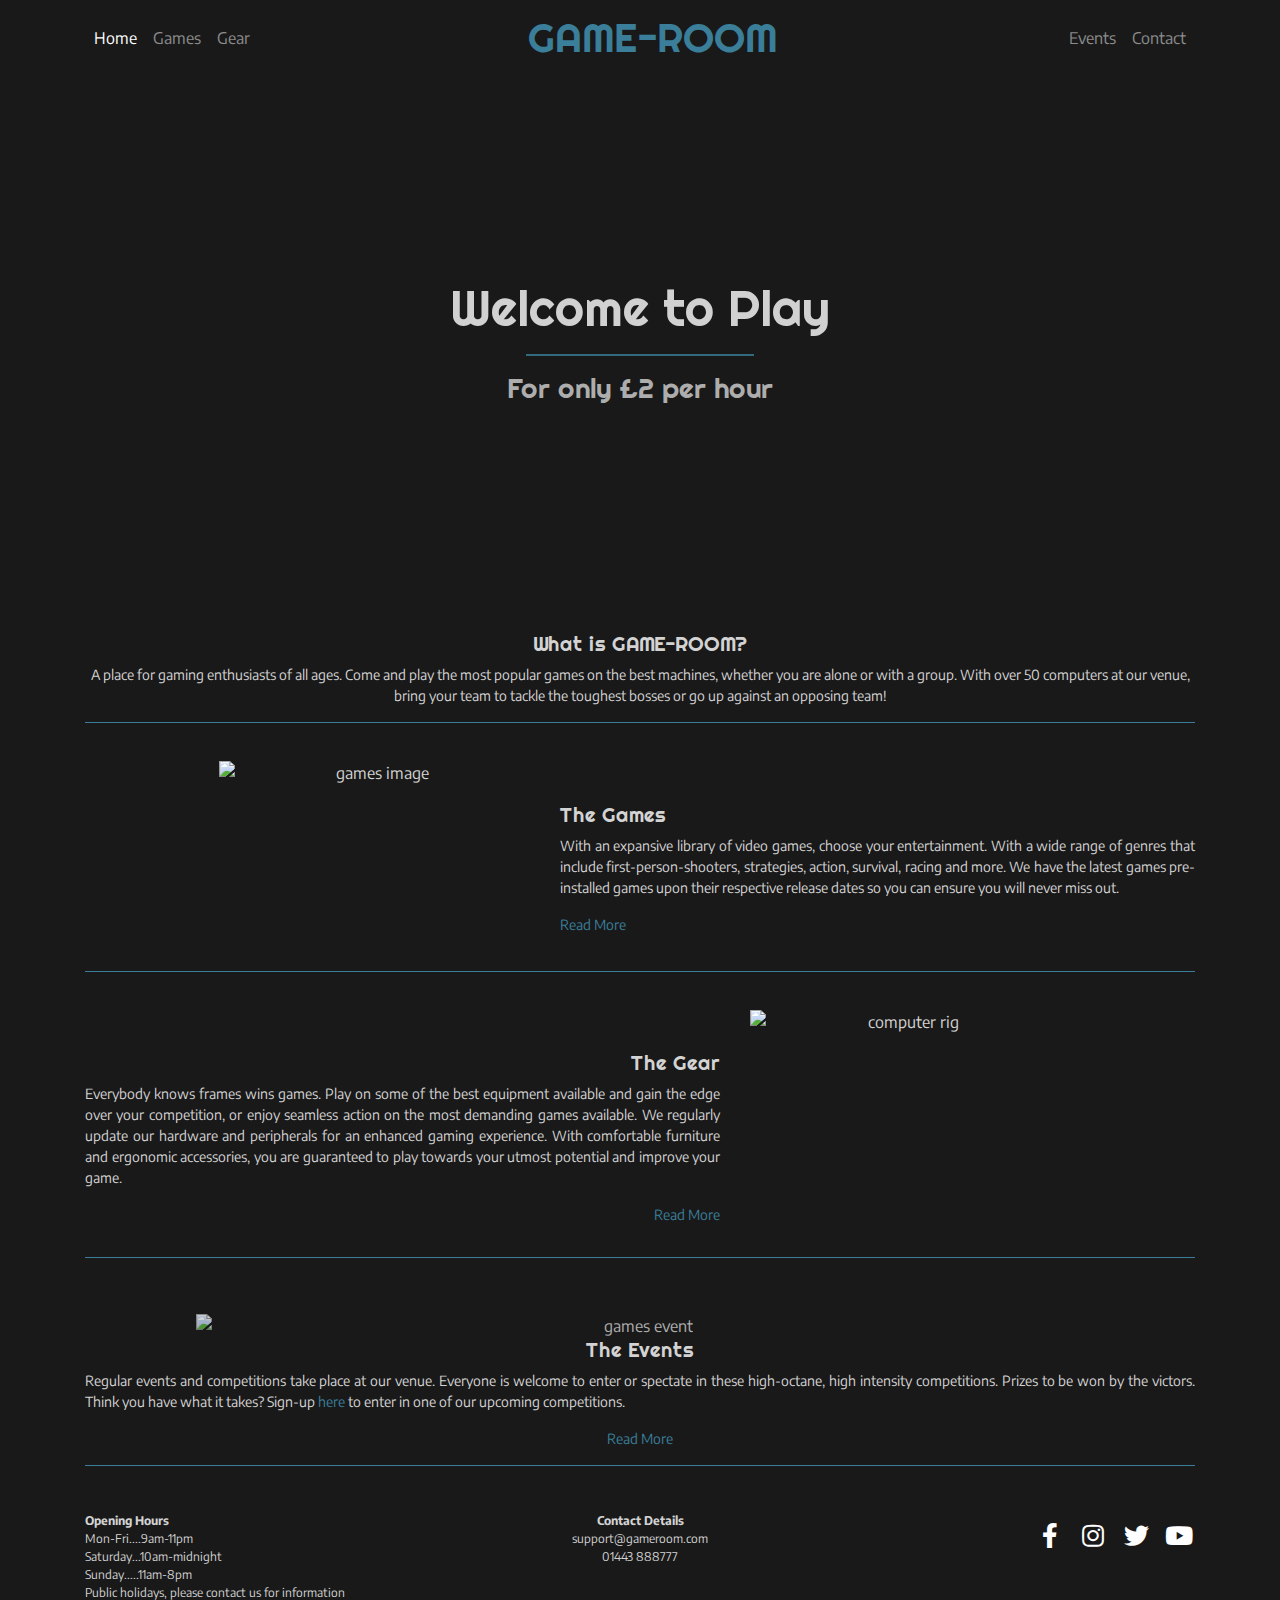
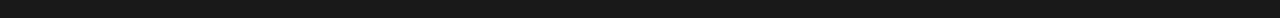
==== index.html @ 85dad790 "added content to games.htm page and carousel. Added a number of images to project." ====
<!DOCTYPE html>
<html lang="en">
<head>
    <meta charset="UTF-8">
    <meta name="viewport" content="width=device-width, initial-scale=1.0">
    <link rel="stylesheet" href="https://stackpath.bootstrapcdn.com/bootstrap/4.5.2/css/bootstrap.min.css">
    <link rel="stylesheet" href="https://use.fontawesome.com/releases/v5.14.0/css/all.css">
    <link rel="stylesheet" href="assets/css/style.css">
    <title>GAME-ROOM</title>
    
</head>
<body>
	<header>
		<nav class="container navbar w-100 navbar-expand-md navbar-dark ">
			<div class="navbar-collapse collapse order-1 order-md-0 dual-collapse2">
				<ul class="navbar-nav mx-auto text-center">
					<li class="nav-item active">
						<a class="nav-link" href="index.html">Home</a>
					</li>
					<li class="nav-item">
						<a class="nav-link" href="games.html">Games</a>
					</li>
					<li class="nav-item">
						<a class="nav-link" href="gear.html">Gear</a>
					</li>
				</ul>
			</div>
			<div class="container-fluid order-0 pl-0">
				<button class="float-left mt-2 navbar-toggler " type="button" data-toggle="collapse" data-target=".dual-collapse2">
				    <span class="navbar-toggler-icon"></span>
				</button>            
				<!-- Try to make TITLE centered and not collapsed-->
				<a class="title" href="index.html">GAME-ROOM</a>

			</div>
			<div class="navbar-collapse collapse order-3 dual-collapse2">
				<ul class="navbar-nav mx-auto text-center">
					<li class="nav-item">
						<a class="nav-link" href="events.html">Events</a>
					</li>
					<li class="nav-item">
						<a class="nav-link" href="contact.html">Contact</a>
					</li>
				</ul>
			</div>
		</nav>
    </header>
    <section>
        <div class="container-fluid home-image ">
            <div>
                 <h1 class="callout">Welcome to Play <br></h1>
                 <hr width="60%" style="border-width:2px;">
                 <h3>For only £2 per hour</h3>
            </div>
        </div>
    </section>
    <section>
        <div class="container page-desc mt-3">
                <h5>What is GAME-ROOM?</h5>
                <p class="text-center"> A place for gaming enthusiasts of all ages. Come and play the most popular games on the best machines, whether you are alone or with a group. With over 50 computers at our venue, bring your team to tackle the toughest bosses or go up against an opposing team! </p>
        </div>
    </section>
    <section>
        <div class="container games-desc">
            <hr> <!-- horizontal line break-->
            <div class="row">
                <div class="col-sm-12 col-md-5">
                    <img src="assets/images/gameslist.png" alt="games image" width="70%" class="gameslist-image">
                </div>
                <div class="col-sm-12 col-md-7">
                    <h5>The Games</h5>
                    <p> With an expansive library of video games, choose your entertainment. With a wide range of genres that include first-person-shooters, strategies, action, survival, racing and more. We have the latest games pre-installed games upon their respective release dates so you can ensure you will never miss out.</p>
                    <p class="text-center text-md-left"><a href="games.html">Read More</a></p>
                </div>
            </div>
        </div>
    </section>
    <section>
        <div class="container gear-desc">
            <hr>
            <div class="row">
                <div class="col-sm-12 col-md-5 order-md-2"> 
                    <img src="assets/images/gear1.jpg" alt="computer rig" width="70%" class="gear-home-image">
                </div>
                <div class="col-sm-12 col-md-7 order-md-1"> 
                    <h5>The Gear</h5>
                    <p>Everybody knows frames wins games. Play on some of the best equipment available and gain the edge over your competition, or enjoy seamless action on the most demanding games available. We regularly update our hardware and peripherals for an enhanced gaming experience. With comfortable furniture and ergonomic accessories, you are guaranteed to play towards your utmost potential and improve your game.</p>
                    <p class="text-center text-md-right"><a href="gear.html">Read More</a></p>
                </div>
            </div>
        </div>
    </section>
    <section>
        <div class="container events-desc text-center">
            <hr>
                <img src="assets/images/event.jpg" alt="games event" width="80%" class="event-home-image d-block mx-auto" >
                <h5>The Events</h5>
                <p>Regular events and competitions take place at our venue. Everyone is welcome to enter or spectate in these high-octane, high intensity competitions. Prizes to be won by the victors. Think you have what it takes? Sign-up <span><a href="events.html" target="_blank"> here</a></span> to enter in one of our upcoming competitions.</p>
                <p class="text-center"><a href="events.html">Read More</a></p>
            <hr>
        </div>
    </section>

    <footer>
        <section>
            <div class="container">
                <div class="row no-gutters">
					<div class="col d-none d-md-block text-left">
						<ul style="list-style-type:none;">
							<li><b>Opening Hours</b></li>
							<li>Mon-Fri....9am-11pm</li>
							<li>Saturday...10am-midnight</li>
                            <li>Sunday.....11am-8pm</li>
                            <li>Public holidays, please contact us for information</li>
						</ul>
                    </div>
                    <div class="col text-md-center">
						<ul style="list-style-type:none;">
							<li><b>Contact Details</b></li>
							<li>support@gameroom.com</li>
                            <li>01443 888777</li>			                     
						</ul>
                    </div>
					<div class="col text-right">
						<ul class="list-inline social-links">
							<li class="list-inline-item">
								<a target="_blank" href="//facebook.com">
									<i class="fab fa-facebook-f" aria-hidden="true"></i>
									<span class="sr-only">Facebook</span>
								</a>
							</li>
							<li class="list-inline-item">
								<a target="_blank" href="//instagram.com">
									<i class="fab fa-instagram" aria-hidden="true"></i>
									<span class="sr-only">Instagram</span>
								</a>
							</li>
							<li class="list-inline-item">
								<a target="_blank" href="//twitter.com">
									<i class="fab fa-twitter" aria-hidden="true"></i>
									<span class="sr-only">Twitter</span>
								</a>
							</li>
							<li class="list-inline-item">
								<a target="_blank" href="//youtube.com">
									<i class="fab fa-youtube" aria-hidden="true"></i>
									<span class="sr-only">YouTube</span>
								</a>
							</li>
						</ul>
					</div>
                </div>
            </div>
        </section>        

    
    </footer>

    <script src="https://code.jquery.com/jquery-3.5.1.slim.min.js" integrity="sha384-DfXdz2htPH0lsSSs5nCTpuj/zy4C+OGpamoFVy38MVBnE+IbbVYUew+OrCXaRkfj" crossorigin="anonymous"></script>
    <script src="https://cdn.jsdelivr.net/npm/popper.js@1.16.1/dist/umd/popper.min.js" integrity="sha384-9/reFTGAW83EW2RDu2S0VKaIzap3H66lZH81PoYlFhbGU+6BZp6G7niu735Sk7lN" crossorigin="anonymous"></script>
    <script src="https://stackpath.bootstrapcdn.com/bootstrap/4.5.2/js/bootstrap.min.js" integrity="sha384-B4gt1jrGC7Jh4AgTPSdUtOBvfO8shuf57BaghqFfPlYxofvL8/KUEfYiJOMMV+rV" crossorigin="anonymous"></script>

</body>
</html>
---- assets/css/style.css ----
@import url('https://fonts.googleapis.com/css2?family=Encode+Sans:wght@500&display=swap'); /*Encode Sans*/
/* below are 3 different font families */
@import url('https://fonts.googleapis.com/css2?family=Gugi&family=Monoton&family=Righteous&display=swap');


header {
    margin: 0;
    font-family: 'Righteous', sans-serif;
    }

.container {
    width: 100%;
    margin-top: 0px;
}

body {
    background-color:rgb(0, 0, 0, 0.9);
    color: #d3d3d3; 
    font-family: 'Encode Sans', sans-serif;
}


/*------------------------ Navigation Bar and Title */


.title {
    font-size: 40px;
    text-align: center;
    color: #3a7e99;
    font-weight: 500;
    padding-bottom: 0; 
    display: inline;  
    font-family: 'Righteous', sans-serif;
}


.title:hover {
    color: rgba(255, 255, 255, 0.8);
    text-decoration: none;
}

.navbar {
    font-family: 'Encode Sans', sans-serif;
}

.navbar .container-fluid {   /*this is to negate the default "display-flex" on title, and to center it on medium or higher devices*/
    display: inline; 
    text-align: center;
}


.navbar-dark .navbar-toggler {
    border-color: transparent;      /*--remove border from burger menu icon credit stack flow */
    
}

.nav-link:hover {                /*NOT WORKING*/
    color: #3a7e99;
}

.navbar-toggler-icon {
    vertical-align: initial;
}

.navbar-collapse {
    display: flex;
}

/*------------------------ Footer */

footer {
    font-size: 12px;
    padding-top: 30px;
    margin: 0;
}

footer, ul {
    padding-inline-start:0;
}

.social-links li a i {
    color: white;
    width: 32px;
    height: 32px;
    padding-top: 20px;
    font-size: 25px;
    line-height: 7px;
    text-align: center;
    transition: all 0.35s ease-in-out;
    -moz-transition: all 0.35s ease-in-out;
    -webkit-transition: all 0.35s ease-in-out;
    -o-transition: all 0.35s ease-in-out;
}

.social-links li a i:hover {
    color: #3a7e99;
}


/*------------------------ Images */

.home-image {
    height: 60vh;
    background: url('../images/home-page.jpg') no-repeat center center fixed;
    -webkit-background-size: cover;
    -moz-background-size: cover;
    -o-background-size: cover;
    background-size: cover;
    display: flex;
    align-items: center;
    justify-content: center;
    opacity:80% ;
    position: relative;
}

hr {
    border-color: #3a7e99;
}

.thegamesbg-image {
    height: 60vh;
    background: url('../images/thegames-bg.jpg') no-repeat center center fixed;
    -webkit-background-size: cover;
    -moz-background-size: cover;
    -o-background-size: cover;
    background-size: cover;
    display: flex;
    align-items: center;
    justify-content: center;
    opacity:80% ;
    position: relative;
}

.gameslist-image {
    position: relative; 
    /* float: right;      try to do only medium or large display*/
    margin-top: 5%;
    margin-bottom: 5%;
}

@media screen and (min-width: 768px) {
    .gameslist-image {
        float: right;
  }
}


.gear-home-image {
    position: relative; 
    /* float: left;  try to do only medium or large display*/
    margin-top: 5%;
    margin-bottom: 5%;
}

@media screen and (min-width: 768px) {
    .gear-home-image {
    float: left;
    }
}

.event-home-image {
    position: relative; 
    margin-top: 5%;
    
    
    opacity: 80%;
}

@media (max-width: 767px) {
    .carousel-item>img {
        height: 200px;
        
    }
}

@media (min-width: 768px) {
    .carousel-item>img {
        height: 300px;
    }
}

/*------------------------ Text */


.callout {
    font-size: 50px;
    text-align: center;
    color: white;
    font-weight: 500;
}

h1,
h2,
h3,
h4,
h5 {
    text-align: center;
    font-family: 'Righteous', sans-serif;
}


p {
    text-align: justify;
    font-size: 14px;
}

/* .page-desc {
    margin-top: 15px;
    text-align: center;
} */


.games-desc {
    /* margin-top: 20px; */
    text-align: center;
}

@media screen and (min-width: 768px) {
    .games-desc h5,
    .games-desc > a {
        text-align: left;
        margin-top: 10%;
    }
}

.gear-desc {
    margin-top: 20px;
    text-align: center;
}

@media screen and (min-width: 768px) {
    .gear-desc h5 {
        text-align: right;
        margin-top: 10%;
    }
}

.gear-desc p {
    text-align: justify;
}

p>a {
    color:  #3a7e99;
}

span>a {
    color:  #3a7e99;
}

p>a:hover {
    color: white;
    border-color: #3a7e99;
    text-decoration: none;
}

span>a:hover {
    color: white;
    border-color: #3a7e99;
    text-decoration: none;
}
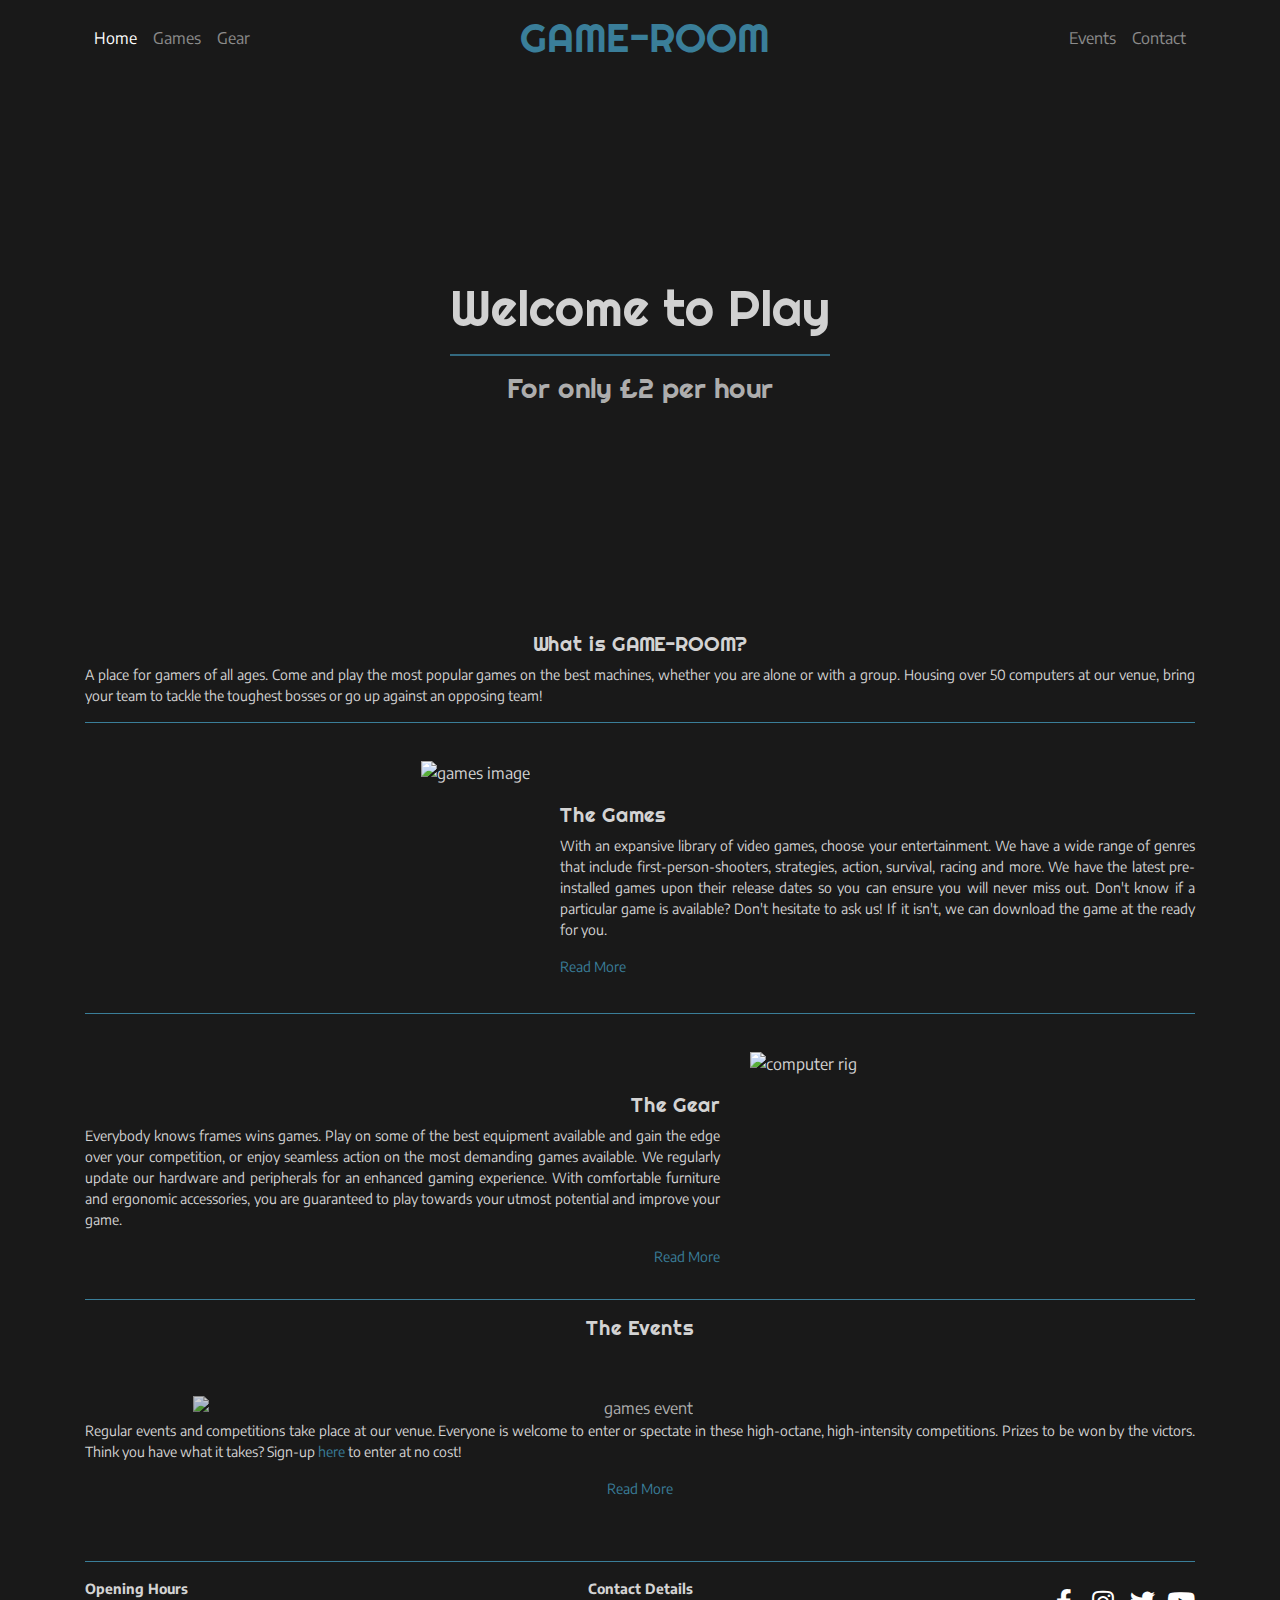
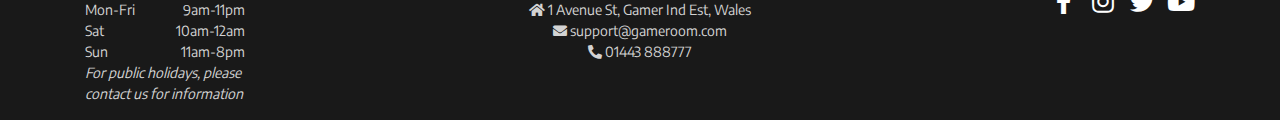
==== commit c3d21fbe: "Added address details on the footer. Also added more content to README.md" ====
--- a/index.html
+++ b/index.html
@@ -10,6 +10,7 @@
     
 </head>
 <body>
+    <!--Navigation bar with Title-->
 	<header>
 		<nav class="container navbar w-100 navbar-expand-md navbar-dark ">
 			<div class="navbar-collapse collapse order-1 order-md-0 dual-collapse2">
@@ -30,7 +31,7 @@
 				    <span class="navbar-toggler-icon"></span>
 				</button>            
 				<!-- Try to make TITLE centered and not collapsed-->
-				<a class="title" href="index.html">GAME-ROOM</a>
+				<a class="title pr-3" href="index.html">GAME-ROOM</a>
 
 			</div>
 			<div class="navbar-collapse collapse order-3 dual-collapse2">
@@ -45,42 +46,50 @@
 			</div>
 		</nav>
     </header>
+
+    <!--Hero image and callout-->
     <section>
         <div class="container-fluid home-image ">
             <div>
                  <h1 class="callout">Welcome to Play <br></h1>
-                 <hr width="60%" style="border-width:2px;">
-                 <h3>For only £2 per hour</h3>
+                 <hr class="line-sep w-60" style="border-width:2px;">
+                 <h3 class="cost">For only £2 per hour</h3>
             </div>
         </div>
     </section>
+
+    <!--desciption of venue-->
     <section>
         <div class="container page-desc mt-3">
                 <h5>What is GAME-ROOM?</h5>
-                <p class="text-center"> A place for gaming enthusiasts of all ages. Come and play the most popular games on the best machines, whether you are alone or with a group. With over 50 computers at our venue, bring your team to tackle the toughest bosses or go up against an opposing team! </p>
+                <p class="text-justify"> A place for gamers of all ages. Come and play the most popular games on the best machines, whether you are alone or with a group. Housing over 50 computers at our venue, bring your team to tackle the toughest bosses or go up against an opposing team! </p>
         </div>
     </section>
+
+    <!--brief description of games-->
     <section>
         <div class="container games-desc">
             <hr> <!-- horizontal line break-->
             <div class="row">
-                <div class="col-sm-12 col-md-5">
-                    <img src="assets/images/gameslist.png" alt="games image" width="70%" class="gameslist-image">
+                <div class="col-sm-12 col-md-5 text-center">
+                    <img src="assets/images/gameslist.png" alt="games image" class="gameslist-image">
                 </div>
                 <div class="col-sm-12 col-md-7">
                     <h5>The Games</h5>
-                    <p> With an expansive library of video games, choose your entertainment. With a wide range of genres that include first-person-shooters, strategies, action, survival, racing and more. We have the latest games pre-installed games upon their respective release dates so you can ensure you will never miss out.</p>
+                    <p> With an expansive library of video games, choose your entertainment. We have a wide range of genres that include first-person-shooters, strategies, action, survival, racing and more. We have the latest pre-installed games upon their release dates so you can ensure you will never miss out. Don't know if a particular game is available? Don't hesitate to ask us! If it isn't, we can download the game at the ready for you.</p>
                     <p class="text-center text-md-left"><a href="games.html">Read More</a></p>
                 </div>
             </div>
         </div>
     </section>
+
+    <!--brief description of gear-->
     <section>
-        <div class="container gear-desc">
+        <div class="container gear-desc text-center">
             <hr>
             <div class="row">
                 <div class="col-sm-12 col-md-5 order-md-2"> 
-                    <img src="assets/images/gear1.jpg" alt="computer rig" width="70%" class="gear-home-image">
+                    <img src="assets/images/gear3.jpg" alt="computer rig" class="gear-home-image">
                 </div>
                 <div class="col-sm-12 col-md-7 order-md-1"> 
                     <h5>The Gear</h5>
@@ -88,73 +97,74 @@
                     <p class="text-center text-md-right"><a href="gear.html">Read More</a></p>
                 </div>
             </div>
-        </div>
-    </section>
-    <section>
-        <div class="container events-desc text-center">
-            <hr>
-                <img src="assets/images/event.jpg" alt="games event" width="80%" class="event-home-image d-block mx-auto" >
-                <h5>The Events</h5>
-                <p>Regular events and competitions take place at our venue. Everyone is welcome to enter or spectate in these high-octane, high intensity competitions. Prizes to be won by the victors. Think you have what it takes? Sign-up <span><a href="events.html" target="_blank"> here</a></span> to enter in one of our upcoming competitions.</p>
-                <p class="text-center"><a href="events.html">Read More</a></p>
             <hr>
         </div>
     </section>
-
-    <footer>
-        <section>
-            <div class="container">
-                <div class="row no-gutters">
-					<div class="col d-none d-md-block text-left">
-						<ul style="list-style-type:none;">
-							<li><b>Opening Hours</b></li>
-							<li>Mon-Fri....9am-11pm</li>
-							<li>Saturday...10am-midnight</li>
-                            <li>Sunday.....11am-8pm</li>
-                            <li>Public holidays, please contact us for information</li>
-						</ul>
-                    </div>
-                    <div class="col text-md-center">
-						<ul style="list-style-type:none;">
-							<li><b>Contact Details</b></li>
-							<li>support@gameroom.com</li>
-                            <li>01443 888777</li>			                     
-						</ul>
-                    </div>
-					<div class="col text-right">
-						<ul class="list-inline social-links">
-							<li class="list-inline-item">
-								<a target="_blank" href="//facebook.com">
-									<i class="fab fa-facebook-f" aria-hidden="true"></i>
-									<span class="sr-only">Facebook</span>
-								</a>
-							</li>
-							<li class="list-inline-item">
-								<a target="_blank" href="//instagram.com">
-									<i class="fab fa-instagram" aria-hidden="true"></i>
-									<span class="sr-only">Instagram</span>
-								</a>
-							</li>
-							<li class="list-inline-item">
-								<a target="_blank" href="//twitter.com">
-									<i class="fab fa-twitter" aria-hidden="true"></i>
-									<span class="sr-only">Twitter</span>
-								</a>
-							</li>
-							<li class="list-inline-item">
-								<a target="_blank" href="//youtube.com">
-									<i class="fab fa-youtube" aria-hidden="true"></i>
-									<span class="sr-only">YouTube</span>
-								</a>
-							</li>
-						</ul>
-					</div>
-                </div>
-            </div>
-        </section>        
-
     
-    </footer>
+     <!--brief description of events-->
+    <section>
+        <div class="container events-desc text-center ">
+            <h5>The Events</h5>
+            <img src="assets/images/event.jpg" alt="games event" class="col-md-10 event-home-image d-block mx-auto w-100">
+            <p>Regular events and competitions take place at our venue. Everyone is welcome to enter or spectate in these high-octane, high-intensity competitions. Prizes to be won by the victors. Think you have what it takes? Sign-up <span><a href="events.html" target="_blank"> here</a></span> to enter at no cost!</p>
+            <p class="text-center"><a href="events.html">Read More</a></p>
+        </div>
+    </section>
+        
+    <!--footer with opening times, contact details and social media links-->
+	<footer>
+		<div class="container">
+			<hr>
+			<div class="row">
+				<div class="col-sm-5 col-md-3 col-lg-2 w-50 text-left mx-auto ml-lg-0 ">
+					<ul style="list-style-type:none;">
+						<li class="text-center text-lg-left"><b>Opening Hours</b></li>
+						<li><span>Mon-Fri</span> <span class="float-right">9am-11pm</span></li>
+						<li><span>Sat</span> <span class="float-right">10am-12am</span></li>
+						<li><span>Sun</span> <span class="float-right">11am-8pm</span></li>
+						<li class="text-center text-lg-left"><em>For public holidays, please contact us for information</em>
+						</li>
+					</ul>
+				</div>
+				<div class="col-sm-12 col-lg-6 text-center">
+					<ul style="list-style-type:none;">
+						<li><b>Contact Details</b></li>
+                        <li><i class="fas fa-home"></i> 1 Avenue St, Gamer Ind Est, Wales</li>
+						<li><i class="fas fa-envelope"></i> support@gameroom.com</li>
+						<li><i class="fas fa-phone-alt"></i> 01443 888777</li>
+					</ul>
+				</div>
+				<div class="col-sm-12 col-lg-3 text-center text-lg-right">
+					<ul class="list-inline social-links">
+						<li class="list-inline-item">
+							<a target="_blank" href="//facebook.com">
+								<i class="fab fa-facebook-f" aria-hidden="true"></i>
+								<span class="sr-only">Facebook</span>
+							</a>
+						</li>
+						<li class="list-inline-item">
+							<a target="_blank" href="//instagram.com">
+								<i class="fab fa-instagram" aria-hidden="true"></i>
+								<span class="sr-only">Instagram</span>
+							</a>
+						</li>
+						<li class="list-inline-item">
+							<a target="_blank" href="//twitter.com">
+								<i class="fab fa-twitter" aria-hidden="true"></i>
+								<span class="sr-only">Twitter</span>
+							</a>
+						</li>
+						<li class="list-inline-item">
+							<a target="_blank" href="//youtube.com">
+								<i class="fab fa-youtube" aria-hidden="true"></i>
+								<span class="sr-only">YouTube</span>
+							</a>
+						</li>
+					</ul>
+				</div>
+			</div>
+		</div>
+	</footer>
 
     <script src="https://code.jquery.com/jquery-3.5.1.slim.min.js" integrity="sha384-DfXdz2htPH0lsSSs5nCTpuj/zy4C+OGpamoFVy38MVBnE+IbbVYUew+OrCXaRkfj" crossorigin="anonymous"></script>
     <script src="https://cdn.jsdelivr.net/npm/popper.js@1.16.1/dist/umd/popper.min.js" integrity="sha384-9/reFTGAW83EW2RDu2S0VKaIzap3H66lZH81PoYlFhbGU+6BZp6G7niu735Sk7lN" crossorigin="anonymous"></script>
--- a/assets/css/style.css
+++ b/assets/css/style.css
@@ -69,7 +69,7 @@
 /*------------------------ Footer */
 
 footer {
-    font-size: 12px;
+    font-size: 14px;
     padding-top: 30px;
     margin: 0;
 }
@@ -80,8 +80,8 @@
 
 .social-links li a i {
     color: white;
-    width: 32px;
-    height: 32px;
+    width: 28px;
+    height: 28px;
     padding-top: 20px;
     font-size: 25px;
     line-height: 7px;
@@ -131,6 +131,20 @@
     position: relative;
 }
 
+.thegearbg-image {
+    height: 60vh;
+    background: url('../images/gear2.jpg') no-repeat center center fixed;
+    -webkit-background-size: cover;
+    -moz-background-size: cover;
+    -o-background-size: cover;
+    background-size: cover;
+    display: flex;
+    align-items: center;
+    justify-content: center;
+    opacity:80% ;
+    position: relative;
+}
+
 .gameslist-image {
     position: relative; 
     /* float: right;      try to do only medium or large display*/
@@ -193,7 +207,8 @@
 h2,
 h3,
 h4,
-h5 {
+h5,
+h6 {
     text-align: center;
     font-family: 'Righteous', sans-serif;
 }
@@ -204,14 +219,7 @@
     font-size: 14px;
 }
 
-/* .page-desc {
-    margin-top: 15px;
-    text-align: center;
-} */
-
-
 .games-desc {
-    /* margin-top: 20px; */
     text-align: center;
 }
 
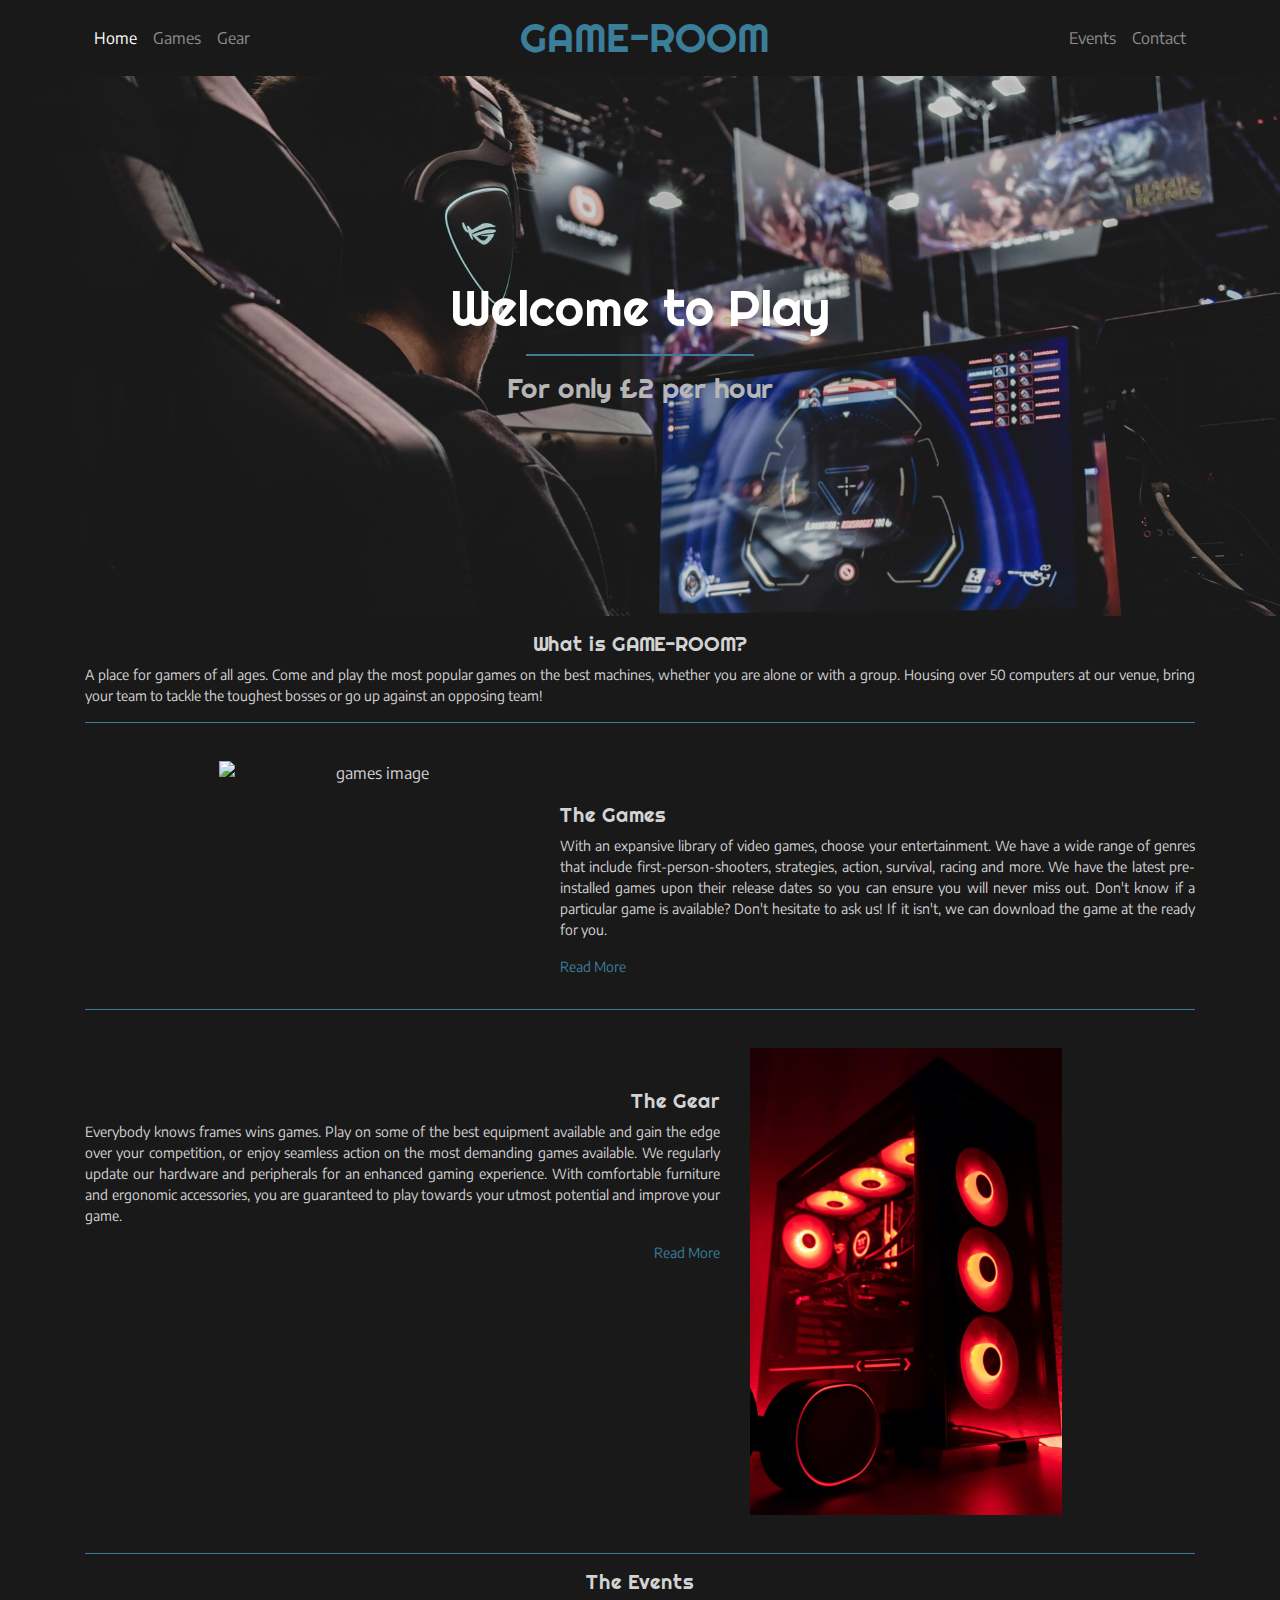
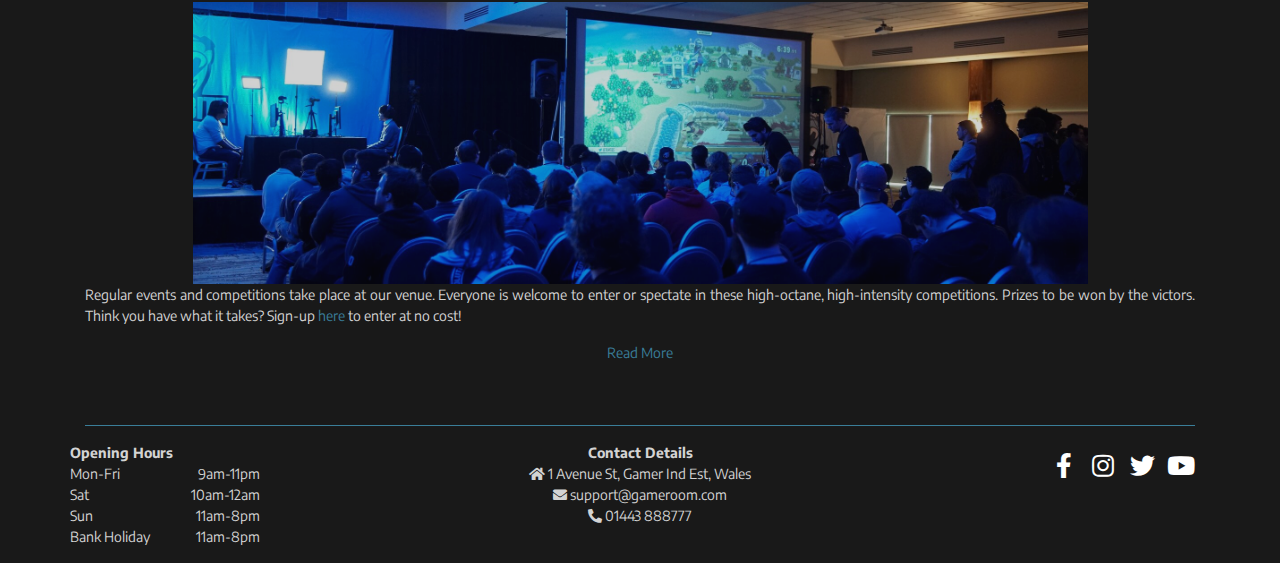
==== commit c76e3164: "Adjusted CSS and grouped multiple properties for background images with use of ID and Classes. Adjus" ====
--- a/index.html
+++ b/index.html
@@ -7,7 +7,6 @@
     <link rel="stylesheet" href="https://use.fontawesome.com/releases/v5.14.0/css/all.css">
     <link rel="stylesheet" href="assets/css/style.css">
     <title>GAME-ROOM</title>
-    
 </head>
 <body>
     <!--Navigation bar with Title-->
@@ -26,14 +25,15 @@
 					</li>
 				</ul>
 			</div>
+
 			<div class="container-fluid order-0 pl-0">
 				<button class="float-left mt-2 navbar-toggler " type="button" data-toggle="collapse" data-target=".dual-collapse2">
 				    <span class="navbar-toggler-icon"></span>
 				</button>            
 				<!-- Try to make TITLE centered and not collapsed-->
 				<a class="title pr-3" href="index.html">GAME-ROOM</a>
+			</div>
 
-			</div>
 			<div class="navbar-collapse collapse order-3 dual-collapse2">
 				<ul class="navbar-nav mx-auto text-center">
 					<li class="nav-item">
@@ -49,11 +49,11 @@
 
     <!--Hero image and callout-->
     <section>
-        <div class="container-fluid home-image ">
+        <div class="container-fluid hero-image" id="home-bg">
             <div>
-                 <h1 class="callout">Welcome to Play <br></h1>
-                 <hr class="line-sep w-60" style="border-width:2px;">
-                 <h3 class="cost">For only £2 per hour</h3>
+                <h1 class="callout">Welcome to Play <br></h1>
+                <hr class="line-sep w-60" style="border-width:2px;">
+                <h3 class="cost">For only £2 per hour</h3>
             </div>
         </div>
     </section>
@@ -72,7 +72,7 @@
             <hr> <!-- horizontal line break-->
             <div class="row">
                 <div class="col-sm-12 col-md-5 text-center">
-                    <img src="assets/images/gameslist.png" alt="games image" class="gameslist-image">
+                    <img src="assets/images/gameslist.png" alt="games image" class="home-section" id="gameslist-image">
                 </div>
                 <div class="col-sm-12 col-md-7">
                     <h5>The Games</h5>
@@ -89,7 +89,7 @@
             <hr>
             <div class="row">
                 <div class="col-sm-12 col-md-5 order-md-2"> 
-                    <img src="assets/images/gear3.jpg" alt="computer rig" class="gear-home-image">
+                    <img src="assets/images/gear3.jpg" alt="computer rig" class="home-section" id="gear-home-image">
                 </div>
                 <div class="col-sm-12 col-md-7 order-md-1"> 
                     <h5>The Gear</h5>
@@ -116,13 +116,13 @@
 		<div class="container">
 			<hr>
 			<div class="row">
-				<div class="col-sm-5 col-md-3 col-lg-2 w-50 text-left mx-auto ml-lg-0 ">
+				<div class="col-sm-6 col-md-3 col-lg-2 w-50 text-left mx-auto px-0 ml-lg-0 ">
 					<ul style="list-style-type:none;">
 						<li class="text-center text-lg-left"><b>Opening Hours</b></li>
 						<li><span>Mon-Fri</span> <span class="float-right">9am-11pm</span></li>
 						<li><span>Sat</span> <span class="float-right">10am-12am</span></li>
 						<li><span>Sun</span> <span class="float-right">11am-8pm</span></li>
-						<li class="text-center text-lg-left"><em>For public holidays, please contact us for information</em>
+						<li><span>Bank Holiday</span> <span class="float-right">11am-8pm</span></li>
 						</li>
 					</ul>
 				</div>
--- a/assets/css/style.css
+++ b/assets/css/style.css
@@ -1,7 +1,5 @@
-@import url('https://fonts.googleapis.com/css2?family=Encode+Sans:wght@500&display=swap'); /*Encode Sans*/
-/* below are 3 different font families */
-@import url('https://fonts.googleapis.com/css2?family=Gugi&family=Monoton&family=Righteous&display=swap');
-
+@import url('https://fonts.googleapis.com/css2?family=Encode+Sans:wght@500&display=swap');
+@import url('https://fonts.googleapis.com/css2?family=Righteous&display=swap');
 
 header {
     margin: 0;
@@ -19,9 +17,7 @@
     font-family: 'Encode Sans', sans-serif;
 }
 
-
 /*------------------------ Navigation Bar and Title */
-
 
 .title {
     font-size: 40px;
@@ -29,13 +25,11 @@
     color: #3a7e99;
     font-weight: 500;
     padding-bottom: 0; 
-    display: inline;  
     font-family: 'Righteous', sans-serif;
 }
 
-
 .title:hover {
-    color: rgba(255, 255, 255, 0.8);
+    color: #ffffffcc;
     text-decoration: none;
 }
 
@@ -48,14 +42,8 @@
     text-align: center;
 }
 
-
 .navbar-dark .navbar-toggler {
     border-color: transparent;      /*--remove border from burger menu icon credit stack flow */
-    
-}
-
-.nav-link:hover {                /*NOT WORKING*/
-    color: #3a7e99;
 }
 
 .navbar-toggler-icon {
@@ -75,7 +63,7 @@
 }
 
 footer, ul {
-    padding-inline-start:0;
+    padding-inline-start: 0; /* This property was flagged as invalid, but I see that this is currently in experimental stage, also provide link */
 }
 
 .social-links li a i {
@@ -96,94 +84,130 @@
     color: #3a7e99;
 }
 
-
 /*------------------------ Images */
 
-.home-image {
+hr {
+    border-color: #3a7e99;
+}
+
+.hero-image {
+    position: relative;
     height: 60vh;
-    background: url('../images/home-page.jpg') no-repeat center center fixed;
-    -webkit-background-size: cover;
-    -moz-background-size: cover;
-    -o-background-size: cover;
-    background-size: cover;
     display: flex;
     align-items: center;
     justify-content: center;
-    opacity:80% ;
-    position: relative;
-}
-
-hr {
-    border-color: #3a7e99;
-}
-
-.thegamesbg-image {
-    height: 60vh;
+}
+
+#home-bg::before {
+    content: "";
+    background: url('../images/home-page.jpg') no-repeat center center fixed;
+    -webkit-background-size: cover;
+    -moz-background-size: cover;
+    -o-background-size: cover;
+    background-size: cover;
+    position: absolute;
+    top: 0;
+    right: 0;
+    bottom: 0;
+    left: 0;
+    opacity: 0.8;
+}
+
+#thegames-bg::before {
+    content: "";
     background: url('../images/thegames-bg.jpg') no-repeat center center fixed;
     -webkit-background-size: cover;
     -moz-background-size: cover;
     -o-background-size: cover;
     background-size: cover;
-    display: flex;
-    align-items: center;
-    justify-content: center;
-    opacity:80% ;
-    position: relative;
-}
-
-.thegearbg-image {
-    height: 60vh;
+    position: absolute;
+    top: 0;
+    right: 0;
+    bottom: 0;
+    left: 0;
+    opacity: 0.6;
+}
+
+#thegear-bg::before {
+    content: "";
     background: url('../images/gear2.jpg') no-repeat center center fixed;
     -webkit-background-size: cover;
     -moz-background-size: cover;
     -o-background-size: cover;
     background-size: cover;
-    display: flex;
-    align-items: center;
-    justify-content: center;
-    opacity:80% ;
-    position: relative;
-}
-
-.gameslist-image {
+    position: absolute;
+    top: 0;
+    right: 0;
+    bottom: 0;
+    left: 0;
+    opacity: 0.4;
+}
+
+#events-bg::before {
+    content: "";
+    background: url('../images/eventsbg.jpg') no-repeat center center fixed;
+    -webkit-background-size: cover;
+    -moz-background-size: cover;
+    -o-background-size: cover;
+    background-size: cover;
+    position: absolute;
+    top: 0;
+    right: 0;
+    bottom: 0;
+    left: 0;
+    opacity: 0.5;
+}
+
+#contact-bg::before {
+    content: "";
+    background: url('../images/contact.jpg') no-repeat center center fixed;
+    -webkit-background-size: cover;
+    -moz-background-size: cover;
+    -o-background-size: cover;
+    background-size: cover;
+    position: absolute;
+    top: 0;
+    right: 0;
+    bottom: 0;
+    left: 0;
+    opacity: 0.4;
+}
+
+.line-sep {
+    position: relative;
+    color: #3a7e99;
+    width: 60%;
+}
+
+.home-section {
     position: relative; 
-    /* float: right;      try to do only medium or large display*/
     margin-top: 5%;
     margin-bottom: 5%;
+    width: 70%;
 }
 
 @media screen and (min-width: 768px) {
-    .gameslist-image {
+    #gameslist-image {
         float: right;
   }
 }
 
-
-.gear-home-image {
-    position: relative; 
-    /* float: left;  try to do only medium or large display*/
-    margin-top: 5%;
-    margin-bottom: 5%;
-}
-
 @media screen and (min-width: 768px) {
-    .gear-home-image {
-    float: left;
+    #gear-home-image {
+        float: left;
     }
 }
 
 .event-home-image {
     position: relative; 
-    margin-top: 5%;
-    
-    
     opacity: 80%;
 }
+
+/*------------------------ Carousel */
 
 @media (max-width: 767px) {
     .carousel-item>img {
         height: 200px;
-        
     }
 }
 
@@ -193,14 +217,27 @@
     }
 }
 
+.carousel-indicators {
+    position: relative;
+}
+
 /*------------------------ Text */
-
 
 .callout {
     font-size: 50px;
     text-align: center;
     color: white;
     font-weight: 500;
+}
+
+.cost {
+    position: relative;
+    color: #b6b6b6;
+}
+
+h1 {
+    position: relative;
+    color: white;
 }
 
 h1,
@@ -210,20 +247,15 @@
 h5,
 h6 {
     text-align: center;
-    font-family: 'Righteous', sans-serif;
-}
-
+    font-family:'Righteous', sans-serif;
+}
 
 p {
     text-align: justify;
     font-size: 14px;
 }
 
-.games-desc {
-    text-align: center;
-}
-
-@media screen and (min-width: 768px) {
+@media screen and (min-width: 768px) {   /*home page "The Games" section */
     .games-desc h5,
     .games-desc > a {
         text-align: left;
@@ -231,22 +263,13 @@
     }
 }
 
-.gear-desc {
-    margin-top: 20px;
-    text-align: center;
-}
-
-@media screen and (min-width: 768px) {
+@media screen and (min-width: 768px) {  /*home page "The Gear" section */
     .gear-desc h5 {
         text-align: right;
         margin-top: 10%;
     }
 }
 
-.gear-desc p {
-    text-align: justify;
-}
-
 p>a {
     color:  #3a7e99;
 }
@@ -266,3 +289,12 @@
     border-color: #3a7e99;
     text-decoration: none;
 }
+
+.schedule>ul {
+    font-size: 14px;
+}
+
+.schedule {
+    border-color: #3a7e99;
+    background-color: #1b384441;
+}